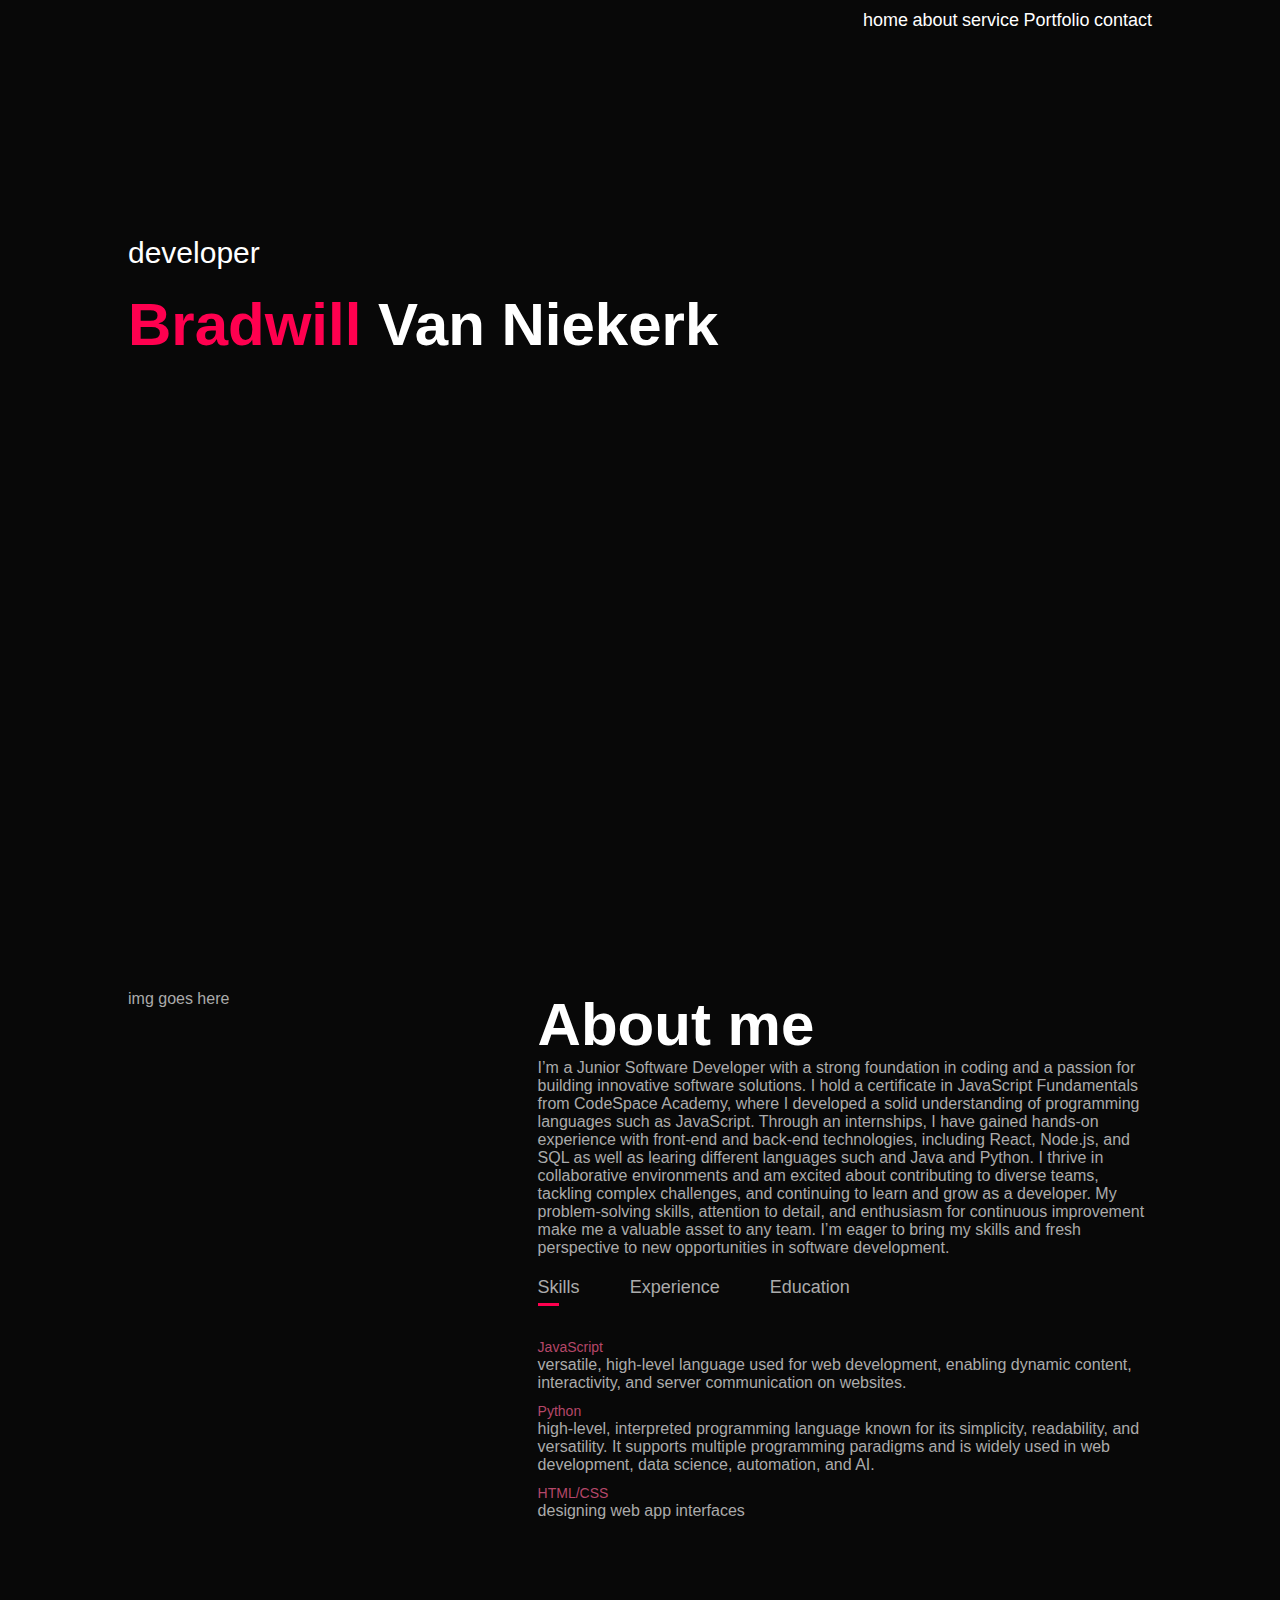
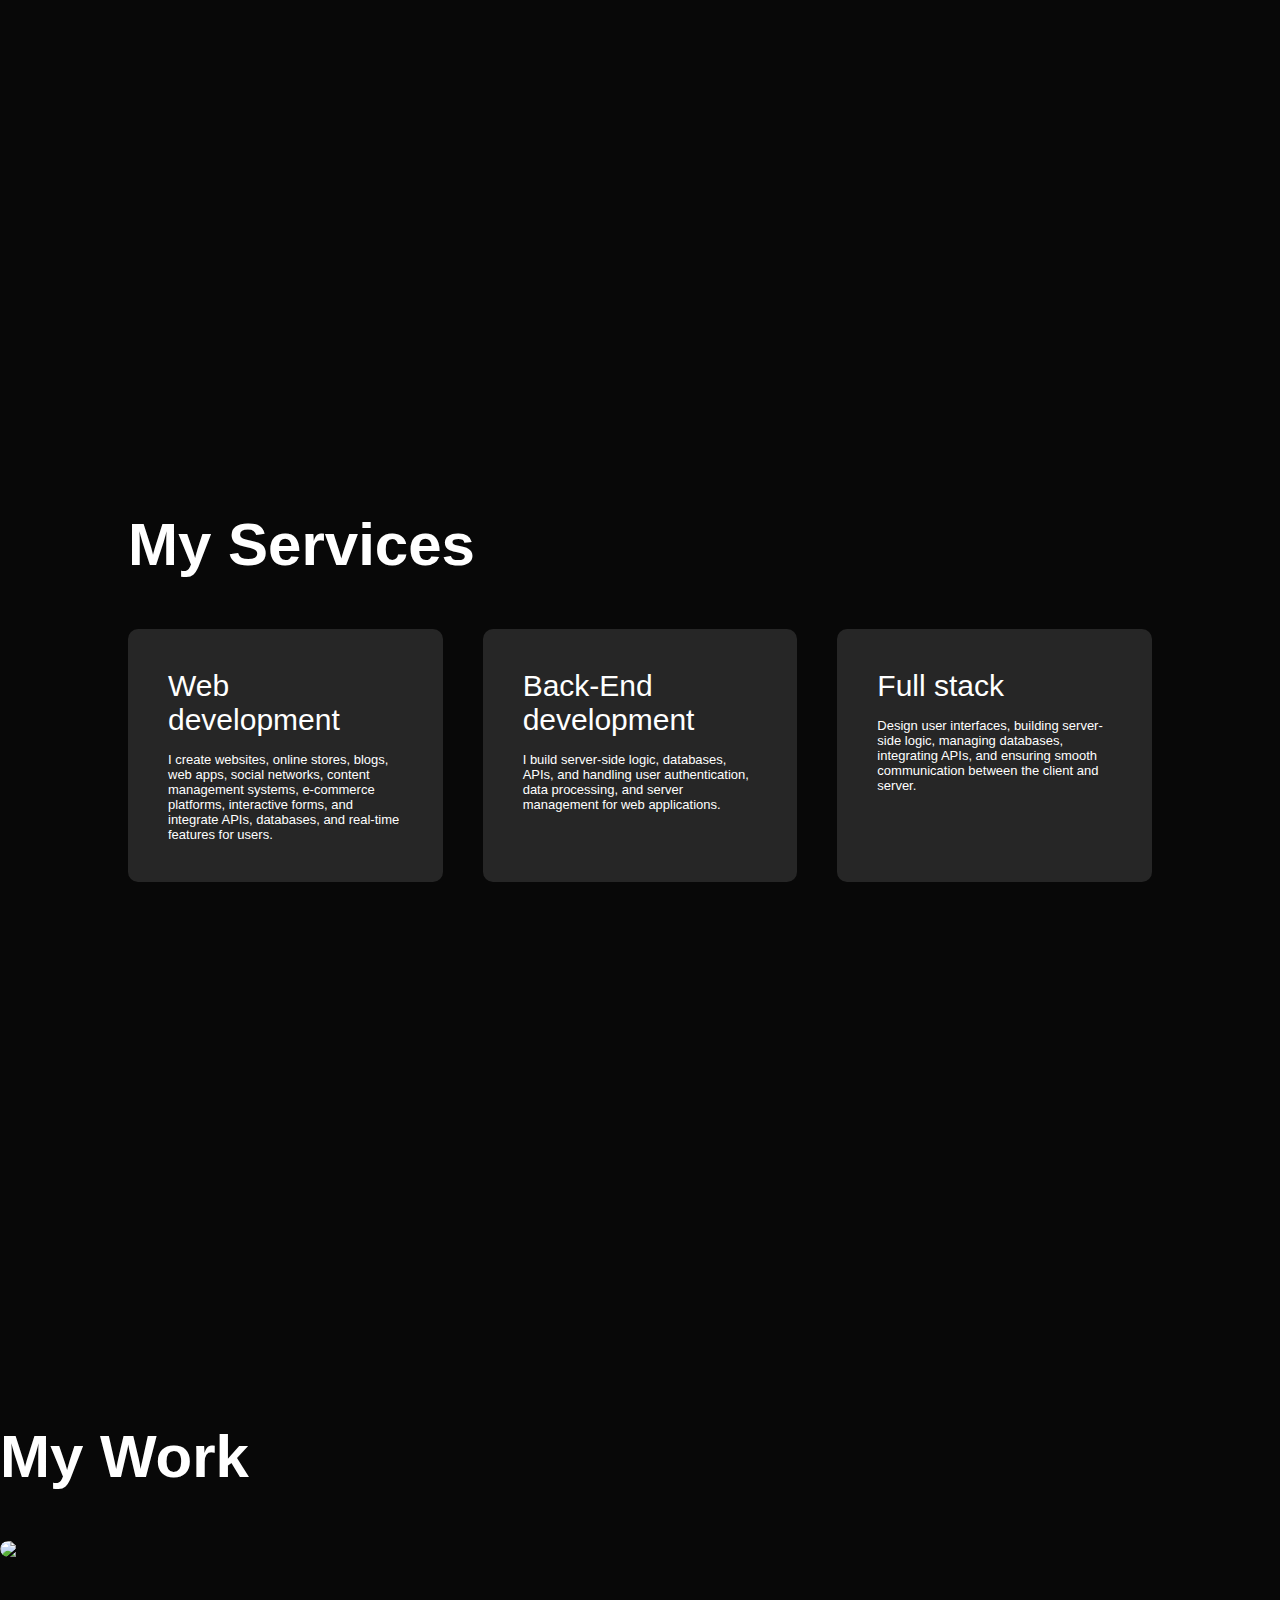
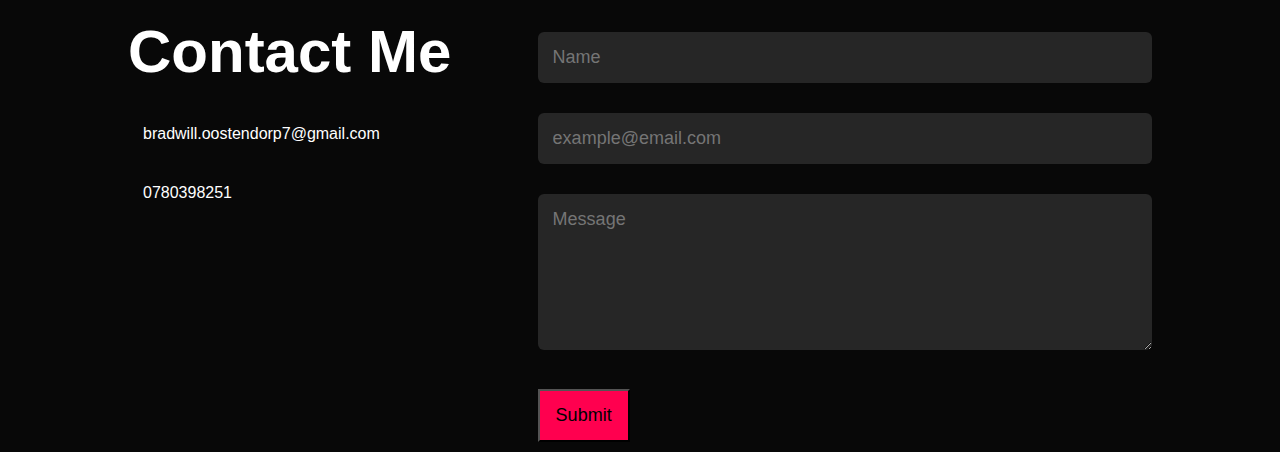
==== index.html @ fe517674 "update" ====
<!DOCTYPE html>
<html lang="en">

<head>
    <meta charset="UTF-8">
    <meta name="viewport" content="width=device-width, initial-scale=1.0">
    <title>Document</title>
    <link rel="stylesheet" href="style.css">
    <script src="https://kit.fontawesome.com/0a416be4bf.js" crossorigin="anonymous"></script>
</head>

<body>
    <div id="header">
        <div class="container">
            <nav>
                <img src="" class="logo">
                <ul id="sidemenu">
                    <li><a href="#header">home</a></li>
                    <li><a href="#about">about</a></li>
                    <li><a href="#services">service</a></li>
                    <li><a href="#porfolio">Portfolio</a></li>
                    <li><a href="#contact">contact</a></li>
                    <i class="fa-solid fa-xmark" onclick="closemenu()"></i>
                </ul>
                <i class="fa-solid fa-bars" onclick="openmenu()"></i>
            </nav>
            <div class="headertext">
                <p>developer</p>
                <h1><span>Bradwill</span> Van Niekerk</h1>
            </div>
        </div>
    </div>
    <div id="about">
        <div class="container">
            <div class="row">
                <div class="about-col-1">
                    img goes here
                </div>
                <div class="about-col-2">
                    <div class="sub">About me </div>
                    <p>I’m a Junior Software Developer with a strong foundation in coding and a passion for building
                        innovative software solutions. I hold a certificate in JavaScript Fundamentals from CodeSpace
                        Academy, where I
                        developed a solid understanding of programming languages such as JavaScript.
                        Through an internships, I have gained hands-on experience with
                        front-end and back-end technologies, including React, Node.js, and SQL as well as learing
                        different languages such and Java and Python.

                        I thrive in collaborative environments and am excited about contributing to diverse teams,
                        tackling complex challenges, and continuing to learn and grow as a developer. My problem-solving
                        skills, attention to detail, and enthusiasm for continuous improvement make me a valuable asset
                        to any team. I’m eager to bring my skills and fresh perspective to new opportunities in software
                        development.</p>
                    <div class="tab-title">
                        <p class="tab-links active-link" onclick="opentab('Skills')">Skills</p>
                        <p class="tab-links" onclick="opentab('Experience')">Experience</p>
                        <p class="tab-links" onclick="opentab('Education')">Education</p>

                    </div>
                    <div class="tab-contents active-tab" id="Skills">
                        <ul>
                            <li><span>
                                    JavaScript
                                </span><br>
                                versatile, high-level language used for web development, enabling dynamic content,
                                interactivity, and server communication on websites.
                            </li>
                            <li><span>
                                    Python
                                </span><br>
                                high-level, interpreted programming language known for its simplicity, readability, and
                                versatility. It supports multiple programming paradigms and is widely used in web
                                development, data science, automation, and AI.</li>
                            <li><span>
                                    HTML/CSS
                                </span><br>
                                designing web app interfaces</li>
                        </ul>
                    </div>
                    <div class="tab-contents" id="Experience">
                        <ul>
                            <li><span>
                                    CapaCiti
                                </span><br>
                                Systems development Intern</li>
                        </ul>
                    </div>
                    <div class="tab-contents" id="Education">
                        <ul>
                            <li><span>
                                    CodeSpace Academy
                                </span><br>
                                JavaScript Fundamentals</li>

                    </div>
                </div>
            </div>
        </div>
    </div>

    <div id="services">
        <div class="container">
            <h1 class="sub">My Services</h1>
            <div class="services-list">
                <div>
                    <i class="fa-solid fa-code"></i>
                    <h2>Web development</h2>
                    <p>I create websites, online stores, blogs, web apps, social networks, content management systems,
                        e-commerce platforms, interactive forms, and integrate APIs, databases, and real-time features
                        for users.</p>
                </div>
                <div>
                    <i class="fa-solid fa-crop"></i>
                    <h2>Back-End development</h2>
                    <p>I build server-side logic, databases, APIs, and handling user authentication, data processing,
                        and server management for web applications.</p>
                </div>
                <div>
                    <i class="fa-solid fa-rocket"></i>
                    <h2>Full stack</h2>
                    <p>Design user interfaces, building server-side logic, managing databases, integrating APIs, and
                        ensuring smooth communication between the client and server.</p>
                </div>
            </div>
        </div>
    </div>

    <div id="porfolio">
        <h1 class="sub">My Work</h1>
        <div class="work-list">
            <div class="work">
                <img src="https://i.postimg.cc/8kqGHGKr/Capture.png">
                <div class="layer">
                    <h3>Book Connect </h3>
                    <p>App where you can search for books and view what the book is about</p>
                    <a><i class="fa-solid fa-link"></i></a>
                </div>
            </div>
                </div>
            </div>
        </div>
    </div>
    <div id="contact">
        <div class="container">
            <div class="row">
                <div class="contact-left">
                    <h1 class="sub">Contact Me</h1>
                    <p><i class="fa-solid fa-paper-plane"></i>bradwill.oostendorp7@gmail.com</p>
                    <p><i class="fa-solid fa-phone"></i>0780398251</p>
                    <div class="social-icons">
                        <a href="https://www.linkedin.com/in/bradwill-van-niekerk-a02211280/"><i
                                class="fa-brands fa-linkedin"></i></a>
                        <a href="https://github.com/Bradwill-Van-Niekerk"><i class="fa-brands fa-github"></i></a>
                        <a href=""><i class="fa-brands fa-instagram"></i></a>

                    </div>
                </div>
                <div class="contact-right">
                    <form>
                        <input type="text" name="Name" placeholder="Name" required>
                        <input type="email" name="email" placeholder="example@email.com" required>
                        <textarea name="message" rows="6" placeholder="Message"></textarea>
                        <button type="submit" class="btn btn2">Submit</button>
                    </form>

                </div>
            </div>
        </div>
        <script>
            var tablinks = document.getElementsByClassName("tab-links")
            var tabcontents = document.getElementsByClassName("tab-contents")

            function opentab(tabname) {
                for (tablink of tablinks) {
                    tablink.classList.remove("active-link")
                }
                for (tabcontent of tabcontents) {
                    tabcontent.classList.remove("active-tab")
                }
                event.currentTarget.classList.add("active-link")
                document.getElementById(tabname).classList.add("active-tab")
            }

            var sidemenu = document.getElementById("sidemenu");
            function openmenu() {
                sidemenu.style.right = "0";
            }
            function closemenu() {
                sidemenu.style.right = "-200px"
            }
        </script>
</body>

</html>
---- style.css ----
* {
    margin: 0;
    padding: 0;
    font-family: 'Poppins', sans-serif;
    box-sizing: border-box;
}
html{
    scroll-behavior: smooth;
}

body {
    background: #080808;
    color: #fff;
}

#header {
    width: 100%;
    height: 100vh;
    background-image: url(https://i.postimg.cc/rwRnrFfK/Bradwill.png);
    background-size: cover;
    background-position: center;
}

.container {
    padding: 10px 10%;
}

nav {
    display: flex;
    align-items: center;
    justify-content: space-between;
    flex-wrap: wrap;
}

.logo {
    width: 140px;
}

nav ul li {
    display: inline-block;
    list-style: none;
    margin: 10px, 20px;

}

nav ul li a {
    color: #fff;
    text-decoration: none;
    font-size: 18px;
    position: relative;
}

nav ul li a::after {
    content: "";
    width: 0;
    height: 3px;
    background: #ff004f;
    position: absolute;
    left: 0;
    bottom: -6px;
    transition: 0.5s;
}

nav ul li a:hover::after {
    width: 100%
}

.headertext {
    margin-top: 20%;
    font-size: 30px;

}

.headertext h1 {
    font-size: 60px;
    margin-top: 20px;
}

span {
    color: #ff004f;
}

/*About*/
#about {
    padding: 80px 0;
    color: #ababab;


}

.row {
    display: flex;
    justify-content: space-between;
    flex-wrap: wrap;

}

.about-col-1 {
    flex-basis: 35%;

}

.about-col-1 img {
    width: 100%;
    border-radius: 15px;
}

.about-col-2 {
    flex-basis: 60%;

}

.sub {
    font-size: 60px;
    font-weight: 600;
    color: #fff;
}

.tab-title {
    display: flex;
    margin: 20px 0 40px;
}

.tab-links {
    margin-right: 50px;
    font-size: 18px;
    font-weight: 500;
    cursor: pointer;
    position: relative;
}

.tab-links::after {
    content: "";
    width: 0;
    height: 3px;
    background: #ff004f;
    position: absolute;
    left: 0;
    bottom: -8px;
    transition: 0.5s;

}

.tab-links.active-link::after {
    width: 50%;
}

.tab-contents ul li {
    list-style: none;
    margin: 10px 0;
}

.tab-contents ul li span {
    color: #b54769;
    font-size: 14px;
}

.tab-contents {
    display: none;
}

.tab-contents.active-tab {
    display: block;
}

/*services*/
#services {
    padding: 30pc 0;
}

.services-list {
    display: grid;
    grid-template-columns: repeat(auto-fit, minmax(250px, 1fr));
    grid-gap: 40px;
    margin-top: 50px;
}

.services-list div {
    background: #262626;
    padding: 40px;
    font-size: 13px;
    font-weight: 400;
    border-radius: 10px;
    transition: background 0.5s, transform 0.5s;
}

.services-list div i {
    font-size: 50px;
    margin-bottom: 30 px;
}

.services-list div h2{
    font-size: 30px ;
    font-weight: 500;
    margin-bottom: 15px;
}
.services-list div a{
    text-decoration: none;
    color: #fff;
    font-size: 12px;
    margin-top: 20px;
    display: inline-block;
}
.services-list div:hover{
    background: #ff004f;
    transform: translateY(-10px)
}
/*porfolio*/
#porfolio{
    padding: 50px 0;
}
.work-list{
    display: grid;
    grid-template-columns: repeat(auto-fit, minmax(250px, 1fr));
    grid-gap: 40px;
    margin-top: 50px;
}
.work{
    border-radius: 10px;
    position: relative;
    overflow: hidden;
}
.work img{
    width: 100%;
    border-radius: 10px;
    display: block;
    transition: transform 0.5s;
}
.layer{
    width: 100%;
    height: 0;
    background: linear-gradient(rgba(0,0,0,0.6),#ff004f);
    border-radius: 10px;
    position: absolute;
    left: 0;
    bottom: 0;
    overflow: hidden;
    display: flex;
    align-items: center;
    justify-content: center;
    flex-direction: column;
    padding: 0 40px;
    text-align: center;
    font-size: 14px;
    transition: height 0.5s;
}
.layer h3{
    font-weight: 500;
    margin-bottom: 20px;
}
.layer a{
    margin-top: 20px;
    color: #ff004f;
    text-decoration: none;
    font-size: 18px;
    line-height: 60px;
    background: #fff;
    width: 60px;
    height: 60px;
    border-radius: 50%;
    text-align: center;
}
.work:hover img{
    transform: scale(1.1);
}
.work:hover .layer{
    height: 100%;
}

/*contact*/

.contact-left{
    flex-basis: 35%;
}

.contact-right{
    flex-basis: 60%;
}
.contact-left p{
    margin-top: 30px;
}
.contact-left p i {
    color: #ff004f;
    margin-right: 15px;
    font-size: 25px;
}
.social-icons{
margin-top: 30px;
}
.social-icons a{
    text-decoration: none;
    font-size: 30px;
    margin-right: 15px;
    color: #ababab;
    display: inline-block;
    transition: transform 0.5s;
}

.social-icons a:hover{
    color: #ff004f;
    transform: translateY(-5px);
}
.btn{
    display: inline-block;
    background: #ff004f;
    padding: 14px 16px;
    font-size: 18px;
    margin-top: 20px;
    cursor: pointer;
}
.contact-right form{
    width: 100%;
}
form input, form textarea{
    width: 100%;
    border: 0;
    outline: none;
    background: #262626;
    padding: 15px;
    margin: 15px 0;
    color: #fff;
    font-size: 18px;
    border-radius: 6px;
}

nav .fa-solid{
    display: none;
}
/*small screen*/
@media only screen and (max-width: 600px){
    #header{
        background-image: url(https://i.postimg.cc/pX6crnYw/Bradwillheadshot.png);
    }
    .headertext{
        margin-top: 100%;
        font-size: 16px;
    }
    .headertext h1{
        font-size: 30px;
    }
    nav .fa-solid{
        display: block;
        font-size: 25px;
    }
    nav ul{
        background: #ff004f;
        position: fixed;
        top: 0;
        right: -200px;
        width: 200px;
        height: 100vh;
        padding-top: 50px;
        z-index: 2;
        transition: right 0.5s;
    }
    nav ul li{
        display: block;
        margin: 25px;

    }
    nav ul .fa-solid{
        position: absolute;
        top: 25px;
        left: 25px;
        cursor: pointer;
    }
    .sub{
        font-size: 40px;
    }
    .about-col-1 .about-col-2{
        flex-basis: 100%;

    }
    .about-col-1{
        margin-bottom: 30px;
    }
    .about-col-2{
        font-size: 14px;
    }
    .tab-links{
        font-size: 16px;
        margin-right: 20px;
    }
    .contact-left, .contact-right{
        flex-basis: 100%;
    }
}
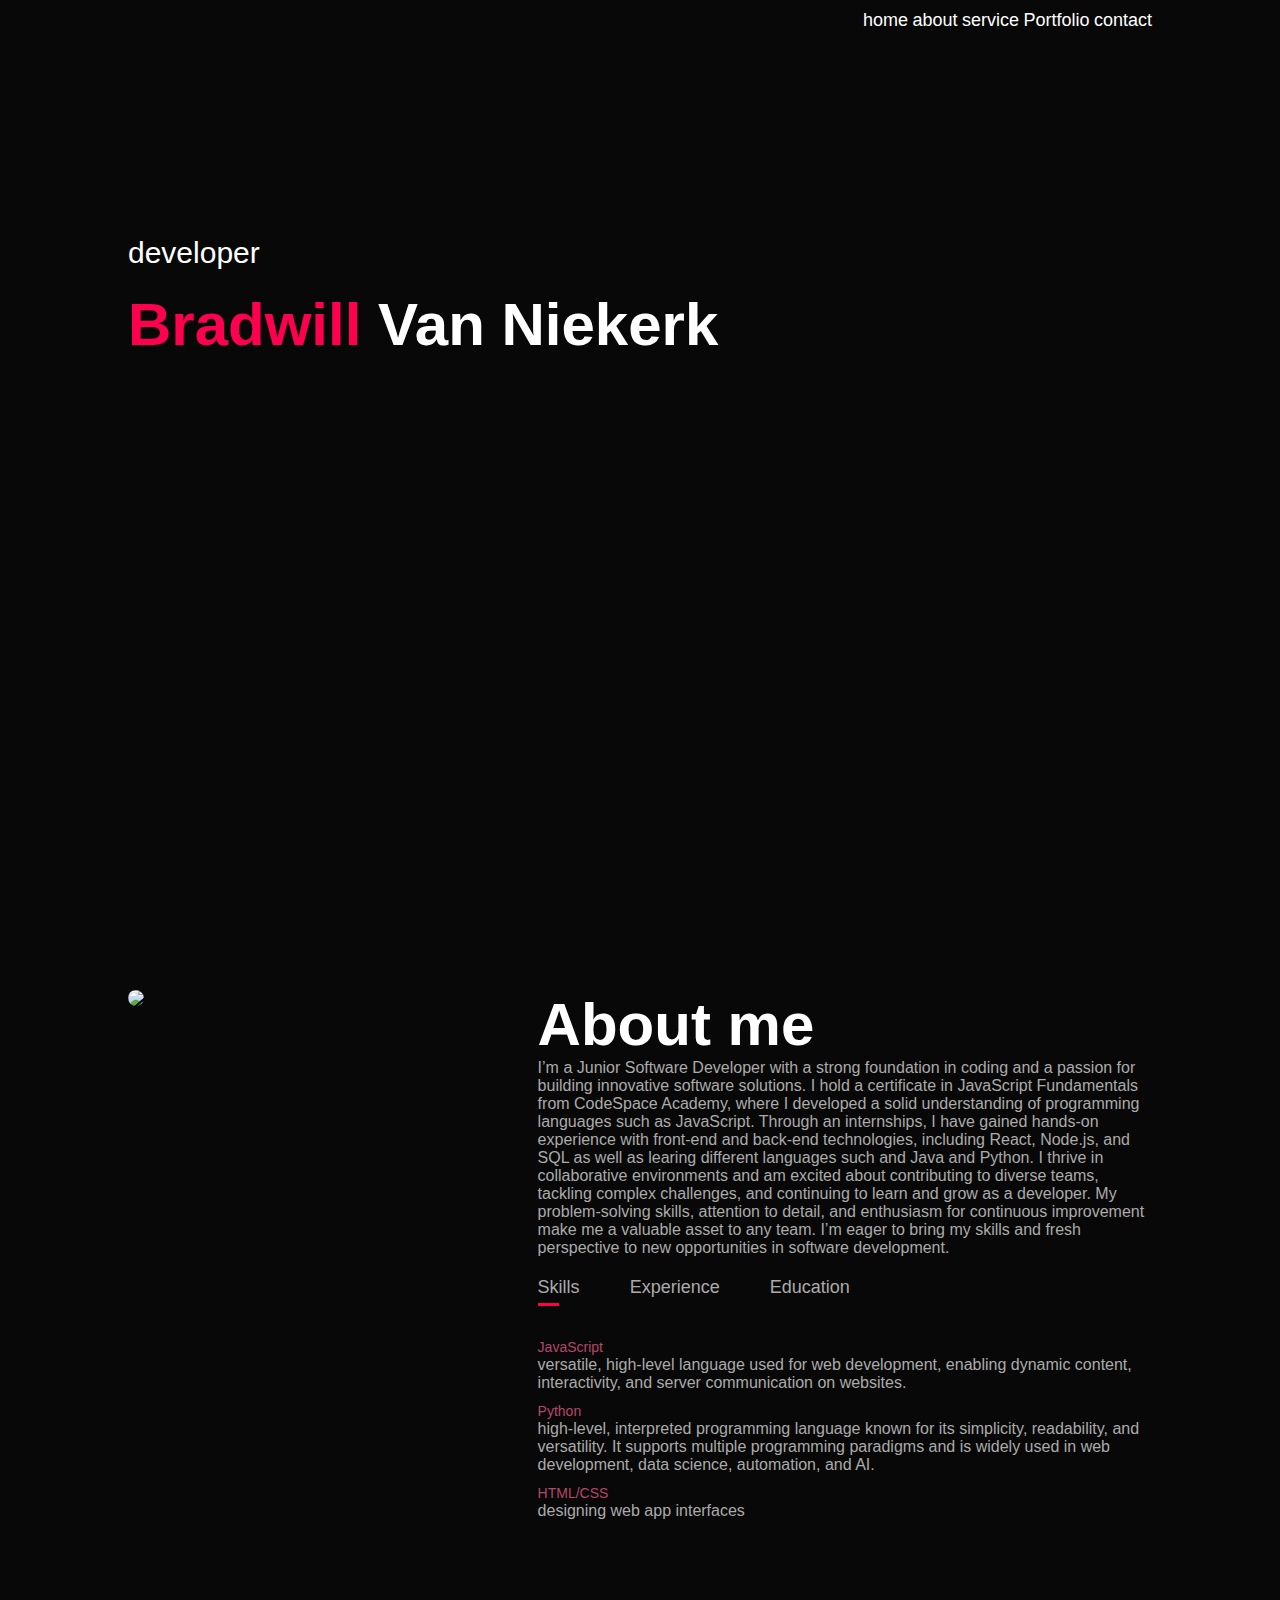
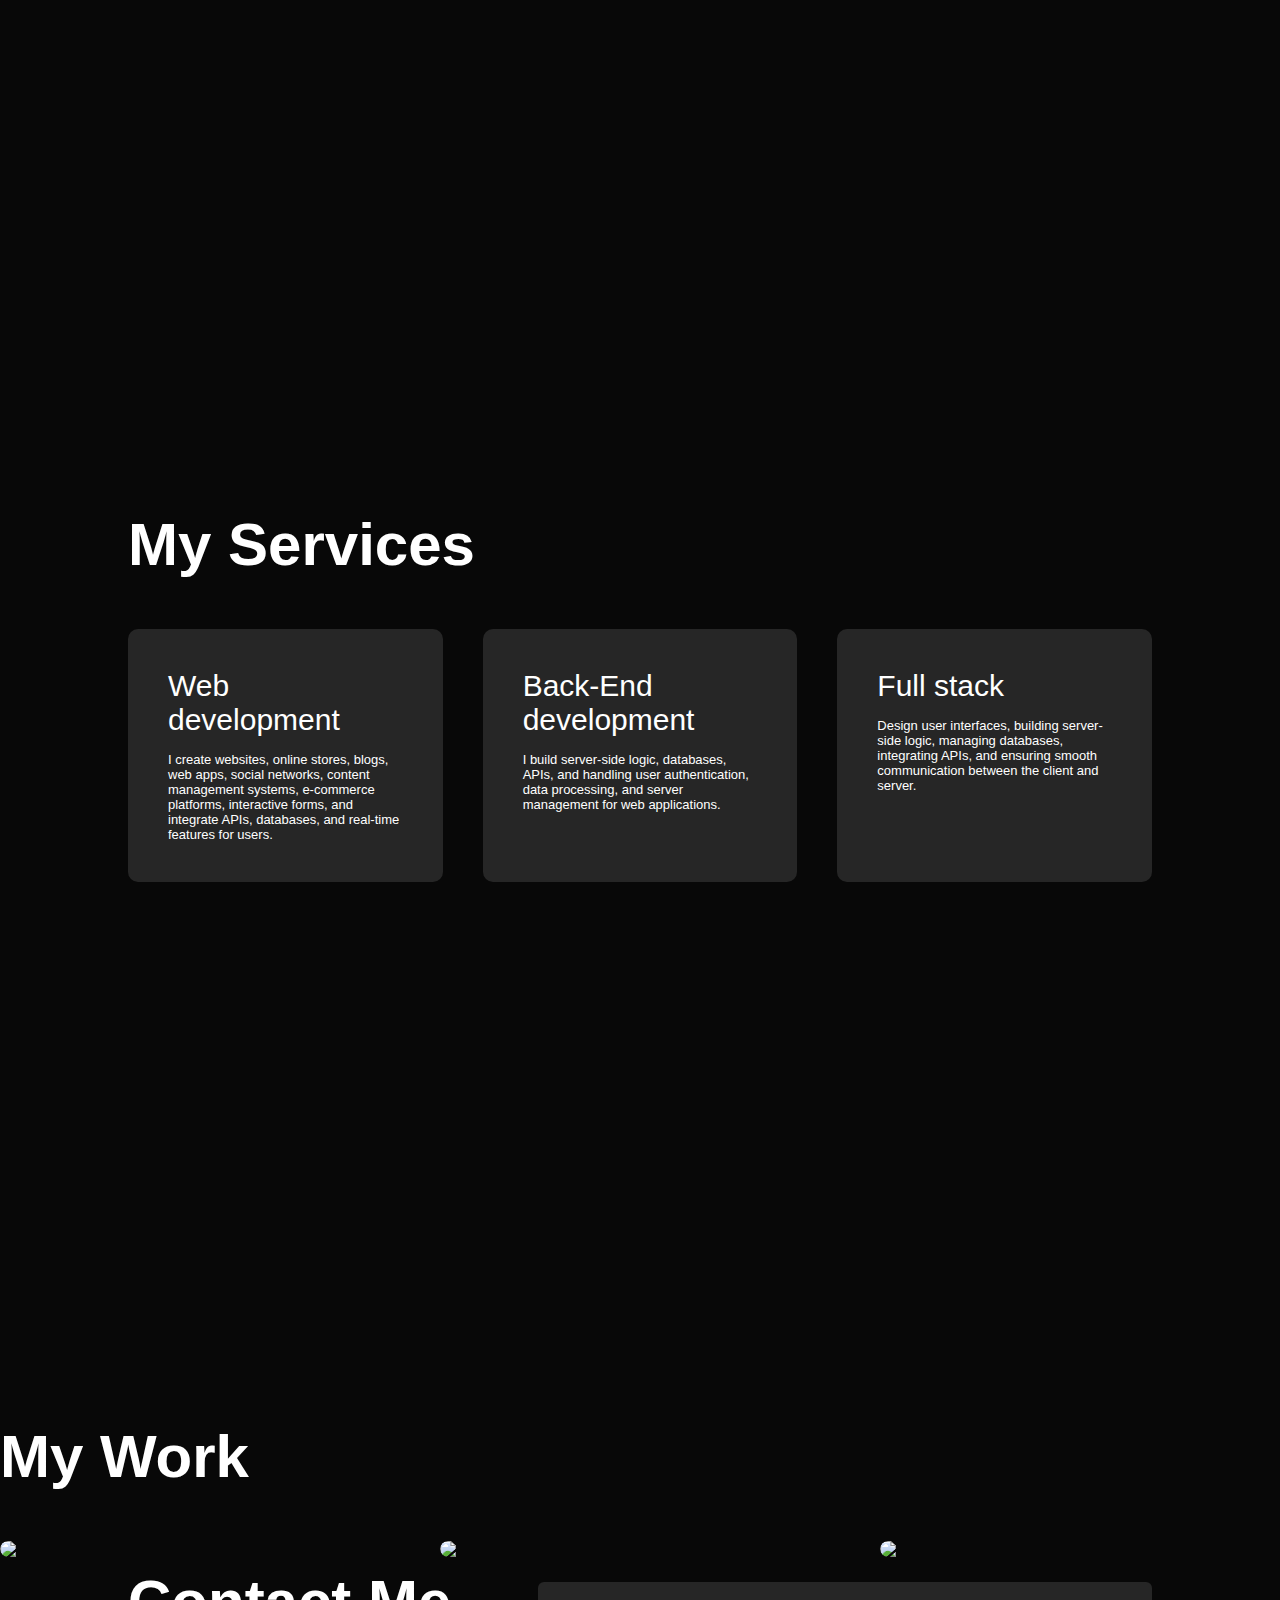
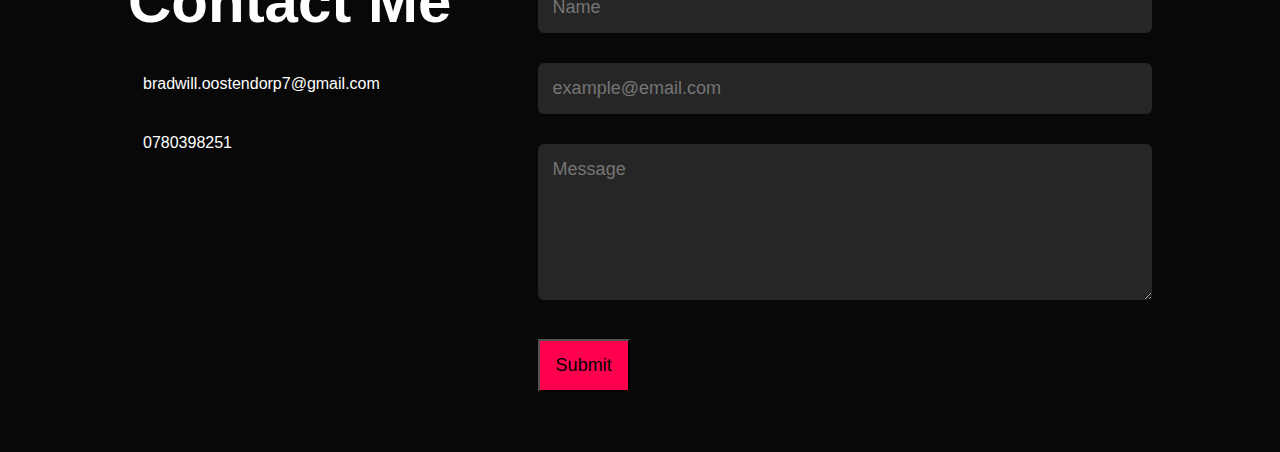
==== commit 3202ab01: "update" ====
--- a/index.html
+++ b/index.html
@@ -34,7 +34,7 @@
         <div class="container">
             <div class="row">
                 <div class="about-col-1">
-                    img goes here
+               <img src="https://i.postimg.cc/2Srmgfs9/Bradwillheadshot.png">
                 </div>
                 <div class="about-col-2">
                     <div class="sub">About me </div>
@@ -133,13 +133,29 @@
                 <div class="layer">
                     <h3>Book Connect </h3>
                     <p>App where you can search for books and view what the book is about</p>
-                    <a><i class="fa-solid fa-link"></i></a>
-                </div>
-            </div>
-                </div>
-            </div>
-        </div>
-    </div>
+                    <a href="https://github.com/Bradwill-Van-Niekerk/Digital-resume"><i
+                            class="fa-solid fa-link"></i></a>
+                </div>
+            </div>
+            <div class="work">
+                <img src="https://i.postimg.cc/sx61xN9R/Capture.png">
+                <div class="layer">
+                    <h3>StudyShere </h3>
+                    <p>A app that students can go when they need help with projects or in need of tutors, and when
+                        they
+                        need study material they can visit this site. App is still in development</p>
+                    <a href="https://luxury-quokka-a756e1.netlify.app/"><i class="fa-solid fa-link"></i></a>
+                </div>
+            </div>
+            <div class="work">
+                <img src="https://i.postimg.cc/sx61xN9R/Capture.png">
+                <div class="layer">
+                    <h3>EcoLink</h3>
+                    <p>An app for unemployed people with servicable skill to </p>
+                    <a href="https://e-commerce-project-e24b8.firebaseapp.com/"><i class="fa-solid fa-link"></i></a>
+                </div>
+            </div>
+        </div>
     <div id="contact">
         <div class="container">
             <div class="row">
@@ -148,15 +164,15 @@
                     <p><i class="fa-solid fa-paper-plane"></i>bradwill.oostendorp7@gmail.com</p>
                     <p><i class="fa-solid fa-phone"></i>0780398251</p>
                     <div class="social-icons">
-                        <a href="https://www.linkedin.com/in/bradwill-van-niekerk-a02211280/"><i
+                        <a href="https://postimg.cc/9DZ7s5Sh"><i
                                 class="fa-brands fa-linkedin"></i></a>
                         <a href="https://github.com/Bradwill-Van-Niekerk"><i class="fa-brands fa-github"></i></a>
-                        <a href=""><i class="fa-brands fa-instagram"></i></a>
+                        <a href="https://www.instagram.com/a5h3r_5ky3/?next=%2F"><i class="fa-brands fa-instagram"></i></a>
 
                     </div>
                 </div>
                 <div class="contact-right">
-                    <form>
+                    <form action="https://getform.io/f/adrrdqma" method="POST">
                         <input type="text" name="Name" placeholder="Name" required>
                         <input type="email" name="email" placeholder="example@email.com" required>
                         <textarea name="message" rows="6" placeholder="Message"></textarea>
